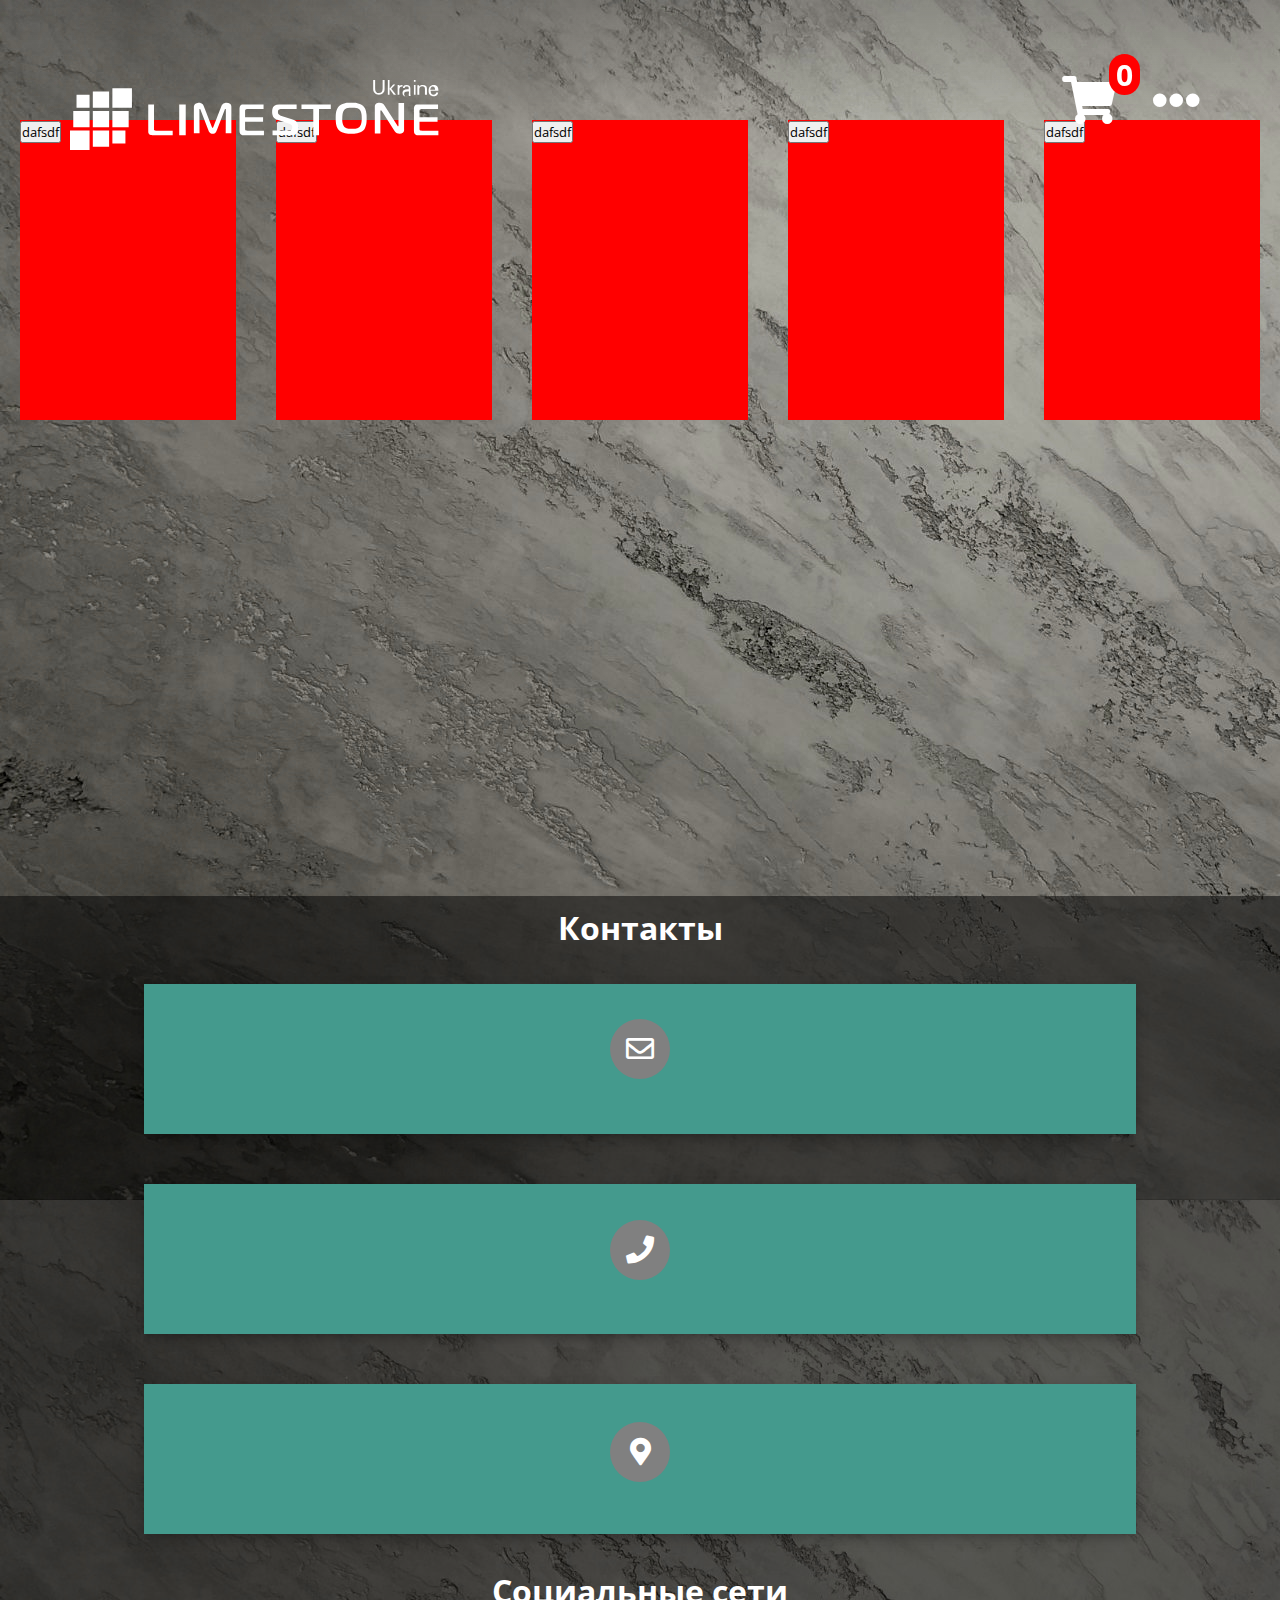
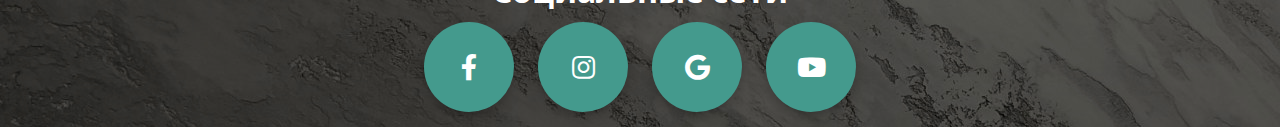
==== categoryPage.html @ c774e1f8 "Yeah" ====
<!DOCTYPE html>
<html lang="ru" dir="ltr">
  <head>
    <meta charset="utf-8">
    <link href="https://fonts.googleapis.com/css?family=Open+Sans+Condensed:700|Open+Sans:300,400,600,800&amp;subset=cyrillic" rel="stylesheet">
    <link href="https://cdnjs.cloudflare.com/ajax/libs/font-awesome/5.11.2/css/all.css" rel="stylesheet">
    <link rel="stylesheet" href="Accets/Css/categoryPage.css">
    <script src="https://ajax.googleapis.com/ajax/libs/jquery/3.4.1/jquery.min.js"></script>
    <script src="Accets/Js/mainPageScript.js" charset="utf-8"></script>
      <link rel="stylesheet" href="/Accets/Css/generaltyle.css">
    <title></title>
  </head>
  <body onload="onload()" style="background: url(Accets/Img/bgbw.jpg)">
    <div class="header">
      <div class="logo">
        <img class="logoheader" src="Accets/Img/logo.svg" alt="">
      </div>
      <input type="checkbox" id="chk">
        <label for="chk" class="showMenuButton">
          <i class="fas fa-ellipsis-h"></i>
        </label>
      <div class="upperMenu">
        <ul>
            <a href="index.html">Главная</a></li>
            <a href="portfolioPage.html">Портфолио</a></li>
            <a href="categoryPage.html">Каталог</a></li>
            <a class="toContacts" href="#contactsStart">Контакты</a></li>
            <input type="checkbox" id="chk">
        <label for="chk" class="hideMenuButton">
          <i class="fas fa-times"></i>
        </label>
        </ul>
      </div>
            <i onclick="openInNewTab('shopcard.html')" class="fa" style="display:inline">&#xf07a;
            <span class='badge badge-warning' id='lblCartCount'> 0 </span></i>
      
    </div>
    <div class="contentContainer">
      <div class="content">
        <div class="categoryList">
              <div class="category decPlaster">
                <a href="shopPage.html">
                    <button onclick="decPlasterClick()">dafsdf</button>
                  </a>
                </div>
              <div class="category marmorino">
                  <a href="shopPage.html">
                      <button onclick="marmorinoClick()">dafsdf</button>
                    </a>
                </div>
              <div class="category varnish">
                  <a href="shopPage.html">
                     <button onclick="varnishClick()">dafsdf</button>
                    </a>
                </div>
              <div class="category azure">
                  <a href="shopPage.html">
                      <button onclick="azureClick()">dafsdf</button>
                    </a>
                </div>
              <div class="category paint">
                  <a href="shopPage.html">
                      <button onclick="paintClick()">dafsdf</button>
                    </a>
                </div>
        </div>
      </div>
    <div id="contactsStart"  class="bottom">
      <h1>Контакты</h1>
      <div class="bottomContainer">
        <div class="bottomInfo">
            <div class="card">
              <i class="card-icon far fa-envelope"></i>
              <p>example@gmail.com</p>
            </div>
            <div class="card card-phone">
              <i class="card-icon card-icon-phone fas fa-phone"></i>
              <p>+38000000000</p>
              <p>+38000000000</p>
              <p>+38000000000</p>
            </div>
            <div class="card card-map">
              <i class="card-icon fas fa-map-marker-alt"></i>
              <p>г. Днепр</p>
              <p>ул.Выконкомовская 69</p>
              <p>Пн - пт: 9:00-18:00</p>
            </div>
        </div>
      </div>
      <h1>Социальные сети</h1>
      <div class="bottomMedias">
        <a href="" class="btn">
          <i class="fab fa-facebook-f"></i>
        </a>
        <a href="" class="btn">
          <i class="fab fa-instagram"></i>
        </a>
        <a href="" class="btn">
          <i class="fab fa-google"></i>
        </a>
        <a href="" class="btn">
          <i class="fab fa-youtube"></i>
        </a>
      </div>
    </div>
    <button id="goTopButton"><i class="fas fa-arrow-up"></i></button>
  </body>
</html>
---- Accets/Css/categoryPage.css ----
.categoryList{
    display: flex;
    width: 100vw;
    margin-top: 100px;
    position: relative;
}

.content{
    display: flex;
}

.category{
height: 300px;
width: calc(20% - 20px);
position: relative;
margin: 20px;
background: red;
}
---- Accets/Css/generaltyle.css ----
*{
  margin: 0;
  padding: 0;
  font-family: "Open Sans", sans-serif;
  box-sizing: border-box;
}
a{
  text-decoration: none;
  color: white;
  cursor: pointer;
}


.header{
  top: 0;
  position: fixed;
  width: 100vw;
  height: 100px;
  display:flex; 
  z-index: 2;
  background: linear-gradient(#31313140,#31313100);
  transition: .5s;
}

.headerNew{
  width: 100vw;
  height: 50px;
  background: linear-gradient(#31313180,#31313100);
}

.logo{
  padding-top: 30px;
  padding-left: 70px;
  float:left;
  transition: .5s;
}

.logoNew{
  padding-top: 10px;
}

.upperMenu ul{
  text-align: right;
  margin-right: 40px;
}

.upperMenu a:hover {
  color:#2db29d;
}

.upperMenu{
  float:right;
  line-height: 100px;
  display: inline-flex;
  right:15%;
  position:absolute;
  transition: .5s;
}

.upperMenu a{
  line-height: 100px;
  padding-right: 40px;

  text-decoration: none;
  padding-right: 40px;
  font-size:1.2em;
  text-transform: uppercase;
  transition:.5s;
}

#chk{
  position: absolute;
  visibility: hidden;
  z-index:-11111111;
}

.showMenuButton{
  position: absolute;
  right:0;
  font-size:3em;
}
.showMenuButton:hover{
  color:#2db29d;
}

.showMenuButton, .hideMenuButton{
  transition:.5;
  cursor: pointer;
  display:none;
}

.showMenuButton{
  float: right;
  margin-right: 80px;
  color:white;
  line-height: 100px;
}

.upperMenuNew {
  line-height: 60px;
}
.upperMenuNew a{
  line-height: 60px;
}

.fa{
  color: white;
  cursor: pointer;
  font-size: 24px;
  position: absolute;
  right:60px;
  z-index:-1;
  line-height: 100px;
  margin-right:80px;
  transition: .5s;
}

.fa:hover{
  color:#2db29d;
}

.faNew{
  line-height: 50px;
}

.badge {
  padding-left: 9px;
  padding-right: 9px;
  -webkit-border-radius: 9px;
  -moz-border-radius: 9px;
  border-radius: 9px;
  line-height: 75px;
  transition: .5s;
}

.badgeNew{
  line-height: 30.5px;
}

.label-warning[href],
.badge-warning[href] {
  background-color: #c67605;
}

#lblCartCount {
    font-size: 15px;
    background: #ff0000;
    color: #fff;
    padding: 0 5px;
    vertical-align: top;
    margin-left: -15px;
}

.contentContainer{
  margin-top: 0px;
  z-index: -1;
}

.contentContainerNew{
  margin-top: 0px;
}

.content{
  width: 100%;
 
}

#goTopButton{
  position: fixed;
  bottom: 40px;
  right: 40px;
  color:#2db29d;
  font-size: 22px;
  width: 3em;
  height: 3em;
  border: none;
  border-radius: 50%;
  cursor: pointer;
  outline: none;
  display: none;
  transition: .5;
  box-shadow: 0 5px 15px -5px #00000070;
}

.bottom{
  width: 100%;
  margin: 0;
  position: relative;
  padding-top: 10px;
  text-align: center;
  background: #00000080;
  color: white;
}

.bottomContainer{
  display: inline-flex;
  width: 100%;
}

.bottomInfo{
  display: flex;
  width: 100%;
  align-items: center;
  justify-content:center;
  padding: 10px 20px;
}

.card-icon-phone{
  line-height: 40px;
}



.card-icon{
  font-size: 28px;
  background: gray;
  width: 60px;
  height: 60px;
  text-align: center;
  line-height: 60px !important;
  border-radius: 50%;
  transition: .3s linear;
}

.card:hover .card-icon{
  background: none;
  color: white;
  transform: scale(1.6);
}

.card p{
  margin-top: 20px;
  font-weight: 300;
  letter-spacing: 2px;
  max-height: 0;
  opacity: 0;
  transition: .4s linear;
}

.card-phone p{
    margin-top: 6px;
}

.card-map p{
  margin-top: 5px;
  letter-spacing: 0.5px;
}

.card:hover p{
  max-height: 40px;
  opacity: 1;
}

.card{
  background: #449a8d;
  padding: 0 20px;
  margin: 0 10px;
  width: calc(33% - 20px);
  height: 150px;
  box-shadow: 0 5px 15px -5px #00000070;
  display: flex;
  flex-direction: column;
  justify-content: center;
  align-items: center;
  color: white;
}

.bottomMedias{
  text-align: center;
}

.btn{
  display: inline-block;
  width: 90px;
  height: 90px;
  background: #449a8d;
  margin: 10px;
  border-radius: 50%;
  box-shadow: 0 5px 15px -5px #00000070;
  color: white;
  overflow: hidden;
  position: relative;
}

.btn i{
  line-height: 90px;
  font-size: 26px;
  transition: .6s linear;
}

.btn:hover i{
  transform: rotateY(360deg) scale(1.3);
}

@media(max-width: 1100px){
  .showMenuButton, .hideMenuButton{
    display:block;
  }

  .faNew{
    line-height: 100px;
  }
  
  .upperMenuNew a{
    line-height: 100px;
  }

  .badge{
    padding-left: 14px;
    padding-right: 14px;
    -webkit-border-radius: 12px;
    -moz-border-radius: 12px;
    border-radius: 18px;
    line-height: 80px;
  }
  .headerNew{
    height: 100px;
  }
  .logoNew{
    padding-top: 30px;
  }


  .upperMenu{
    position: fixed;
    width: 100%;
    height: 100vh;
    background: rgb(31, 31, 31);
    right:-100%;
    justify-content: center;
    top:0;
    z-index:0;
    transition:.7s;
    padding:20px 0;
    text-align: center;
  }


  #chk:checked ~ .upperMenu{
    right:0;
  }
  .hideMenuButton{
    position:absolute;
    top:40px;
    right:80px;
    color:white;
    font-size:4em;
  }

  .upperMenu ul {
    text-align: right;
    height: 100vh;
    margin-left: 8%;
    line-height: 100px;
    justify-content: center;
    padding-top: 0;
}
  .upperMenu a {
    display: block;
    text-align: center;
    font-size: 3em;
    padding-top: 5%;
}

  .faNew{
    line-height: 100px;
  }

}

@media screen and (max-aspect-ratio: 13/9) {
  .header{
    height: 120px;
    padding-top: 50px;
  }

  .logoheader{
    height:70px;
  }

  .showMenuButton, .hideMenuButton{
    display:block;
  }

  .upperMenu{
    position: fixed;
    width: 100%;
    height: 100vh;
    background: rgb(31, 31, 31);
    right:-100%;
    justify-content: center;
    top:0;
    z-index:0;
    transition:.7s;
    padding:100px 0;
    text-align: center;
  }


  #chk:checked ~ .upperMenu{
    right:0;
  }
  .hideMenuButton{
    position:absolute;
    top:40px;
    right:80px;
    color:white;
    font-size:4em;
  }

  .upperMenu ul {
    text-align: right;
    height: 100vh;
    margin-left: 8%;
    line-height: 100px;
    justify-content: center;
    padding-top: 25%;
}
  .upperMenu a {
    display: block;
    text-align: center;
    font-size: 3em;
    padding-top: 20%;
}

  .faNew{
    line-height: 100px;
  }

  .upperMenuNew a{
    line-height: 100px;
  }

  .headerNew{
    height: 120px;
    background-color: linear-gradient(#31313180,#31313100);
  }

  .logoNew{ 
    padding-top: 30px;
  }
  .content {
    width: 100%;
    min-height: 70vw;
  }
  .fa {
    font-size: 48px;
  }
  .badge{
    padding-left: 14px;
    padding-right: 14px;
    -webkit-border-radius: 12px;
    -moz-border-radius: 12px;
    border-radius: 18px;
    line-height: 50px;
  }

  #lblCartCount{
    font-size: 30px;
    padding: 0px 7px;
    font-weight: bold;
    margin-left: -19px;
  }

  .bottomContainer{
    width: 100vw;
  }

  .bottomInfo{
    flex-direction: column;
  }

  .card{
    width: 80%;
    margin: 25px 0;
  }
}
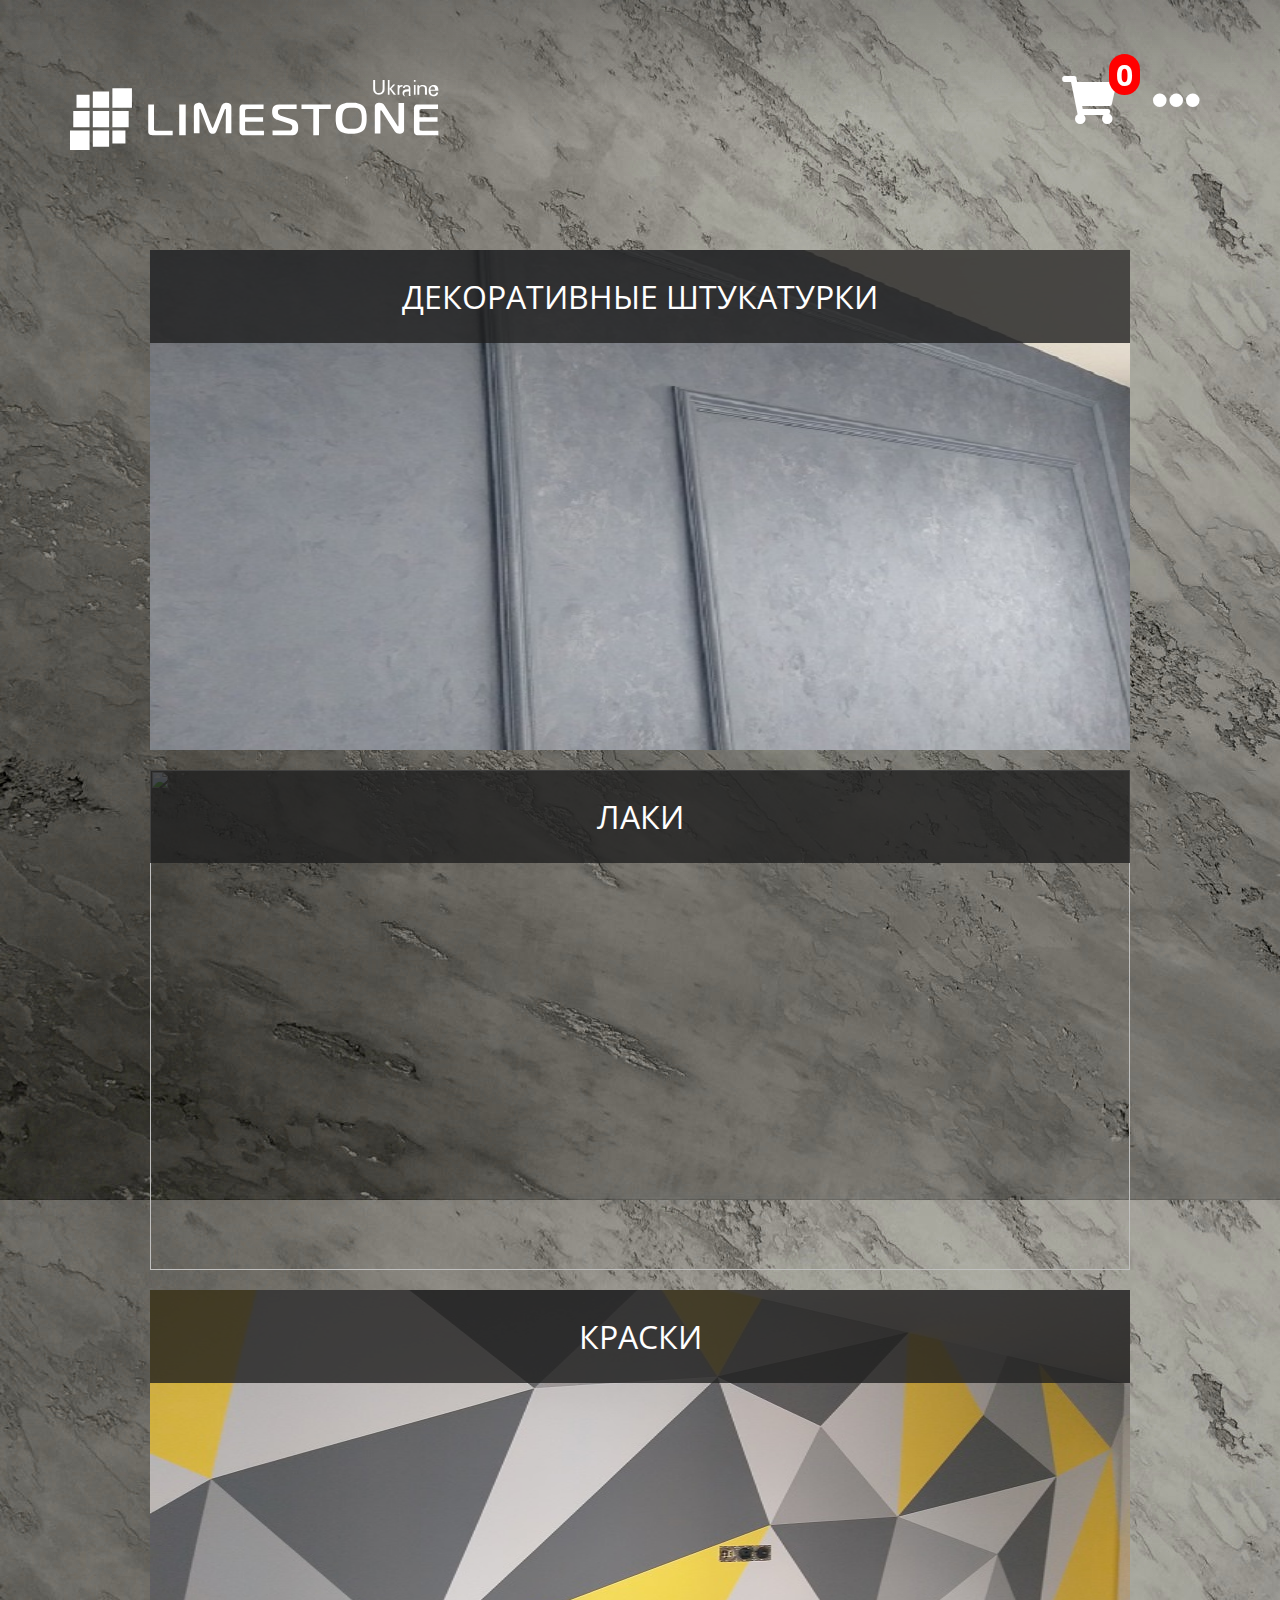
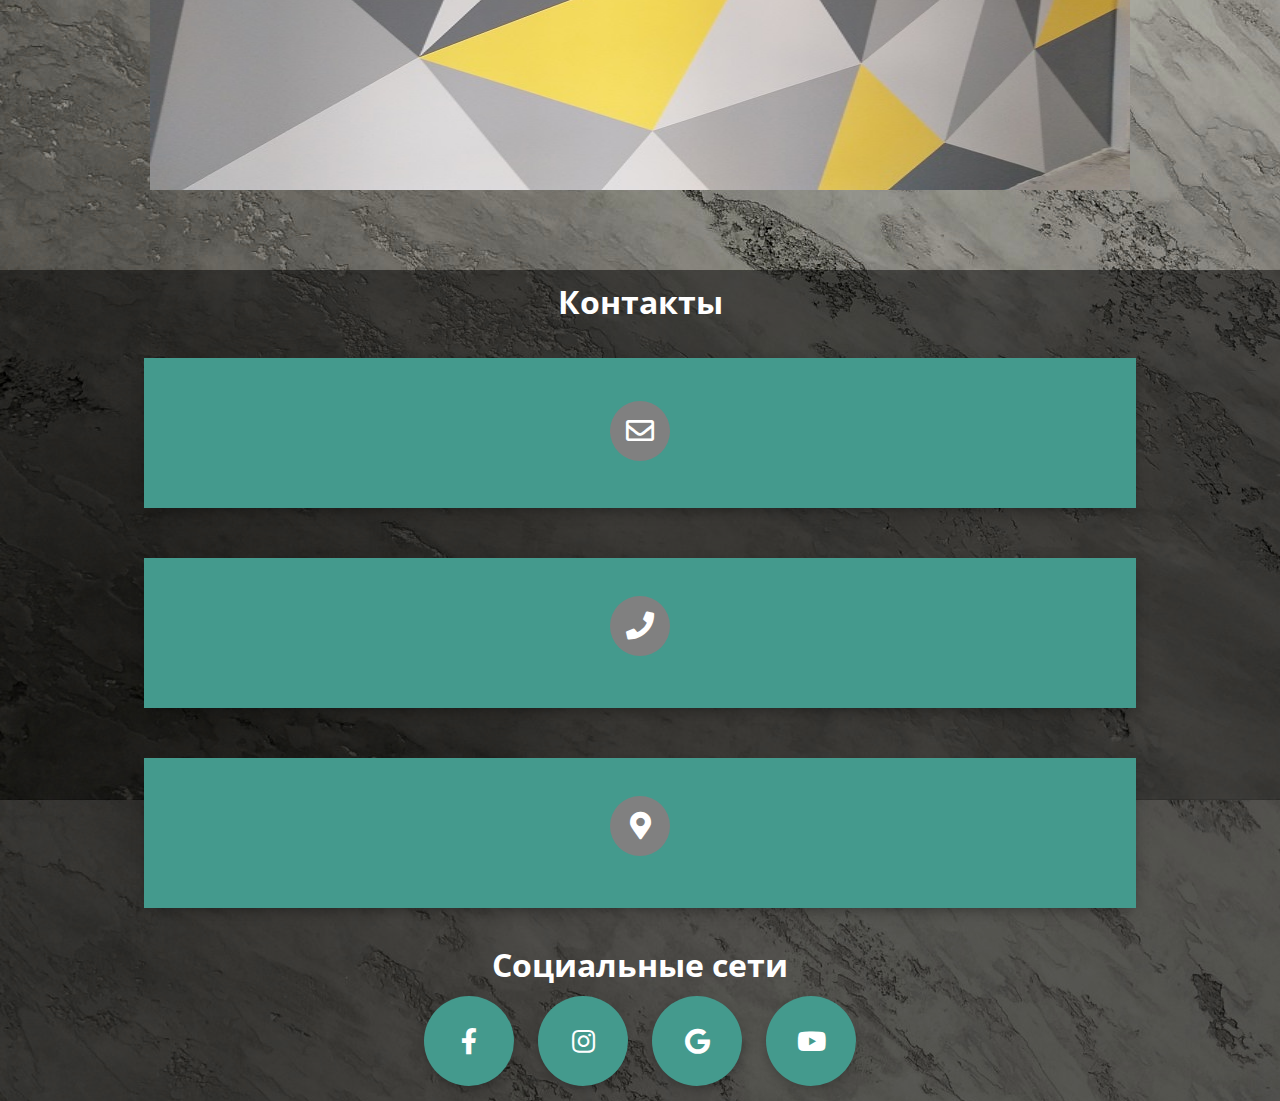
==== commit 72a6aa28: "все кроме галереи готово" ====
--- a/categoryPage.html
+++ b/categoryPage.html
@@ -21,9 +21,9 @@
         </label>
       <div class="upperMenu">
         <ul>
-            <a href="index.html">Главная</a></li>
+            <a href="index.html">Главная</a></li> 
             <a href="portfolioPage.html">Портфолио</a></li>
-            <a href="categoryPage.html">Каталог</a></li>
+            <a href="categoryPage.html">Магазин</a></li>
             <a class="toContacts" href="#contactsStart">Контакты</a></li>
             <input type="checkbox" id="chk">
         <label for="chk" class="hideMenuButton">
@@ -38,29 +38,28 @@
     <div class="contentContainer">
       <div class="content">
         <div class="categoryList">
-              <div class="category decPlaster">
+              <div onclick="decPlasterClick()" class="category decPlaster">
                 <a href="shopPage.html">
-                    <button onclick="decPlasterClick()">dafsdf</button>
+                    <div class="categoryName">
+                      <p> Декоративные штукатурки</p>
+                    </div>
+                    <img src="Accets/Img/plaster.jpg" alt="">
                   </a>
                 </div>
-              <div class="category marmorino">
+              <div onclick="varnishClick()" class="category varnish">
                   <a href="shopPage.html">
-                      <button onclick="marmorinoClick()">dafsdf</button>
+                    <div class="categoryName">
+                        <p>Лаки</p>
+                    </div>  
+                     <img src="Accets/Img/varnish.jpg" alt="">
                     </a>
                 </div>
-              <div class="category varnish">
+              <div onclick="paintClick()" class="category paint">
                   <a href="shopPage.html">
-                     <button onclick="varnishClick()">dafsdf</button>
-                    </a>
-                </div>
-              <div class="category azure">
-                  <a href="shopPage.html">
-                      <button onclick="azureClick()">dafsdf</button>
-                    </a>
-                </div>
-              <div class="category paint">
-                  <a href="shopPage.html">
-                      <button onclick="paintClick()">dafsdf</button>
+                    <div class="categoryName"> 
+                        <p>Краски</p>
+                    </div>   
+                     <img src="Accets/Img/paint.jpg" alt="">
                     </a>
                 </div>
         </div>
--- a/Accets/Css/categoryPage.css
+++ b/Accets/Css/categoryPage.css
@@ -1,18 +1,77 @@
 .categoryList{
     display: flex;
-    width: 100vw;
+    width: 100%;
     margin-top: 100px;
+    margin-bottom: 80px;
     position: relative;
 }
 
-.content{
-    display: flex;
+.categoryName{
+    width: 100%;
+    position: absolute;
+    top:0;
+    z-index: 1;
+    font-size: 150%;
+    background: rgb(31, 31, 31, 0.8);
+    text-transform: uppercase;
+    text-align: center;
+}
+
+.categoryName p{
+    margin-top: 15px;
+    margin-bottom: 15px;
+}
+
+.category:hover img{
+    transform: scale(1.1);
 }
 
 .category{
 height: 300px;
-width: calc(20% - 20px);
+width: 31%;
 position: relative;
 margin: 20px;
-background: red;
+overflow: hidden;
+}
+
+.category img{
+    width:100%;
+    cursor: pointer;
+    height: 100%;
+    transition: .5s;
+}
+
+@media(max-width: 1100px){
+    .category{
+        width: calc(100% - 200px);
+        margin-left: 100px;
+        height: 400px;
+    }
+    .categoryList{
+        margin-top: 100px;
+        display: block;
+        
+    }
+}
+
+@media screen and (max-aspect-ratio: 13/9)  and (min-width:875px) {
+    .categoryList{
+        margin-top: 250px;
+        display: block;
+        
+    }
+
+    .categoryName{
+        font-size: 200%;
+    }
+
+    .categoryName p{
+        margin-top: 25px;
+        margin-bottom: 25px;
+    }
+    .category{
+        width: calc(100% - 300px);
+        margin-left: 150px;
+        height: 500px;
+    }
 }--- a/Accets/Css/generaltyle.css
+++ b/Accets/Css/generaltyle.css
@@ -305,6 +305,12 @@
     line-height: 100px;
   }
 
+  .showMenuButton {
+    position: absolute;
+    right: 0;
+    font-size: 2.5em;
+}
+
   .badge{
     padding-left: 14px;
     padding-right: 14px;
@@ -334,7 +340,22 @@
     padding:20px 0;
     text-align: center;
   }
-
+  .card p {
+    margin-top: -15px;
+    font-weight: 300;
+    letter-spacing: 2px;
+    max-height: 0;
+    opacity: 0;
+    transition: .4s linear;
+  }
+  .card-phone p {
+    margin-top: -5px;
+  }
+
+  .card-map p {
+    margin-top: -5px;
+    letter-spacing: 0.5px;
+  }
 
   #chk:checked ~ .upperMenu{
     right:0;
@@ -344,21 +365,22 @@
     top:40px;
     right:80px;
     color:white;
-    font-size:4em;
+    font-size:2.5em;
   }
 
   .upperMenu ul {
     text-align: right;
     height: 100vh;
     margin-left: 8%;
-    line-height: 100px;
+    margin-top: 7%;
+    line-height: 80px;
     justify-content: center;
     padding-top: 0;
 }
   .upperMenu a {
     display: block;
     text-align: center;
-    font-size: 3em;
+    font-size: 2em;
     padding-top: 5%;
 }
 
@@ -368,7 +390,7 @@
 
 }
 
-@media screen and (max-aspect-ratio: 13/9) {
+@media screen and (max-aspect-ratio: 13/9) and (min-width:875px) {
   .header{
     height: 120px;
     padding-top: 50px;
@@ -381,6 +403,24 @@
   .showMenuButton, .hideMenuButton{
     display:block;
   }
+
+  .card p {
+    margin-top: 5px;
+    font-weight: 300;
+    letter-spacing: 2px;
+    max-height: 0;
+    opacity: 0;
+    transition: .4s linear;
+  }
+  .card-phone p {
+    margin-top: 5px;
+  }
+
+  .card-map p {
+    margin-top: 5px;
+    letter-spacing: 0.5px;
+  }
+
 
   .upperMenu{
     position: fixed;
